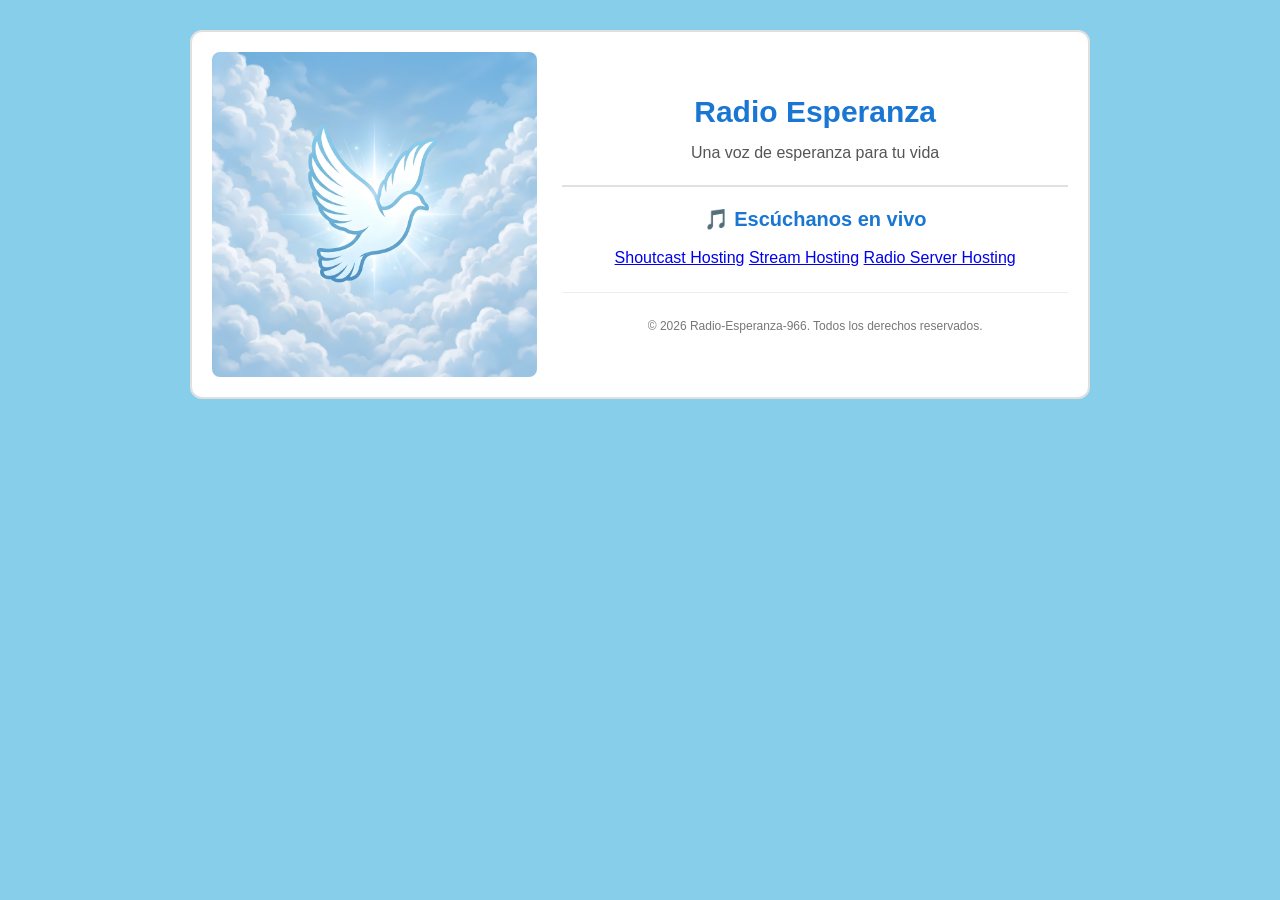
==== index.html @ 114783e9 "Add files via upload" ====
<!DOCTYPE html>
<html lang="es">
<head>
    <meta charset="UTF-8">
    <meta name="viewport" content="width=device-width, initial-scale=1.0">

    <title>Radio Esperanza</title>

    <link rel="stylesheet" href="estilo.css">
</head>

<body>

    <main class="radio">

        <div class="imagen-radio">
            <img
                src="radio-esperanza.png"
                alt="Radio Esperanza"
                class="logo"
            >
        </div>

        <div class="contenido-radio">

            <h1>Radio Esperanza</h1>

            <p class="descripcion">
                Una voz de esperanza para tu vida
            </p>

            <hr>

            <section class="reproductor">

                <h2>🎵 Escúchanos en vivo</h2>

                <div
                    data-type="newStreamPlayer"
                    data-publicToken="a053da18-01e2-44ce-ae27-fffcfc7bdf9b"
                    data-theme="light"
                    data-color="2196f3"
                    data-channelId=""
                    data-rendered="false"
                    class="cstrEmbed"
                >
                    <a href="https://www.caster.fm">Shoutcast Hosting</a>
                    <a href="https://www.caster.fm">Stream Hosting</a>
                    <a href="https://www.caster.fm">Radio Server Hosting</a>
                </div>

                <script src="https://cdn.cloud.caster.fm/widgets/embed.js"></script>

            </section>

            <footer>
                <p>
                    © 2026 Radio-Esperanza-966.
                    Todos los derechos reservados.
                </p>
            </footer>

        </div>

    </main>

</body>
</html>
---- estilo.css ----
/* Fondo de la página */
body {
    background-color: skyblue;
    font-family: Arial, sans-serif;
    margin: 0;
    padding: 30px 15px;
}

/* Tarjeta principal */
.radio {
    background-color: white;
    width: 100%;
    max-width: 900px;
    margin: 0 auto;
    padding: 20px;
    box-sizing: border-box;
    border: 2px solid #e0e0e0;
    border-radius: 12px;

    /* Imagen a la izquierda y contenido a la derecha */
    display: flex;
    align-items: center;
    gap: 25px;
}

/* Columna izquierda: imagen */
.imagen-radio {
    flex: 0 0 38%;
    min-width: 0;
}

.logo {
    display: block;
    width: 100%;
    height: auto;
    border-radius: 8px;
}

/* Columna derecha: textos y reproductor */
.contenido-radio {
    flex: 1;
    min-width: 0;
    text-align: center;
}

/* Título */
h1 {
    color: #1976d2;
    font-size: 30px;
    margin: 0 0 12px;
}

/* Descripción */
.descripcion {
    color: #555555;
    font-size: 16px;
    line-height: 1.5;
    margin: 0 0 20px;
}

/* Separador */
hr {
    border: none;
    border-top: 2px solid #e0e0e0;
    margin: 20px 0;
}

/* Reproductor */
.reproductor {
    width: 100%;
    min-width: 0;
}

.reproductor h2 {
    color: #1976d2;
    font-size: 20px;
    margin: 0 0 18px;
}

/* Evita que el reproductor desborde la tarjeta */
.cstrEmbed {
    max-width: 100%;
}

/* Pie de página */
footer {
    margin-top: 25px;
    padding-top: 12px;
    border-top: 1px solid #eeeeee;
}

footer p {
    color: #777777;
    font-size: 12px;
    line-height: 1.5;
    margin-bottom: 0;
}

/* Adaptación para teléfonos y pantallas pequeñas */
@media (max-width: 650px) {

    body {
        padding: 15px 10px;
    }

    .radio {
        flex-direction: column;
        gap: 20px;
        padding: 15px;
    }

    .imagen-radio {
        flex: none;
        width: 100%;
    }

    .logo {
        width: 100%;
        height: auto;
    }

    .contenido-radio {
        width: 100%;
    }

    h1 {
        font-size: 28px;
    }

    .reproductor h2 {
        font-size: 19px;
    }
}
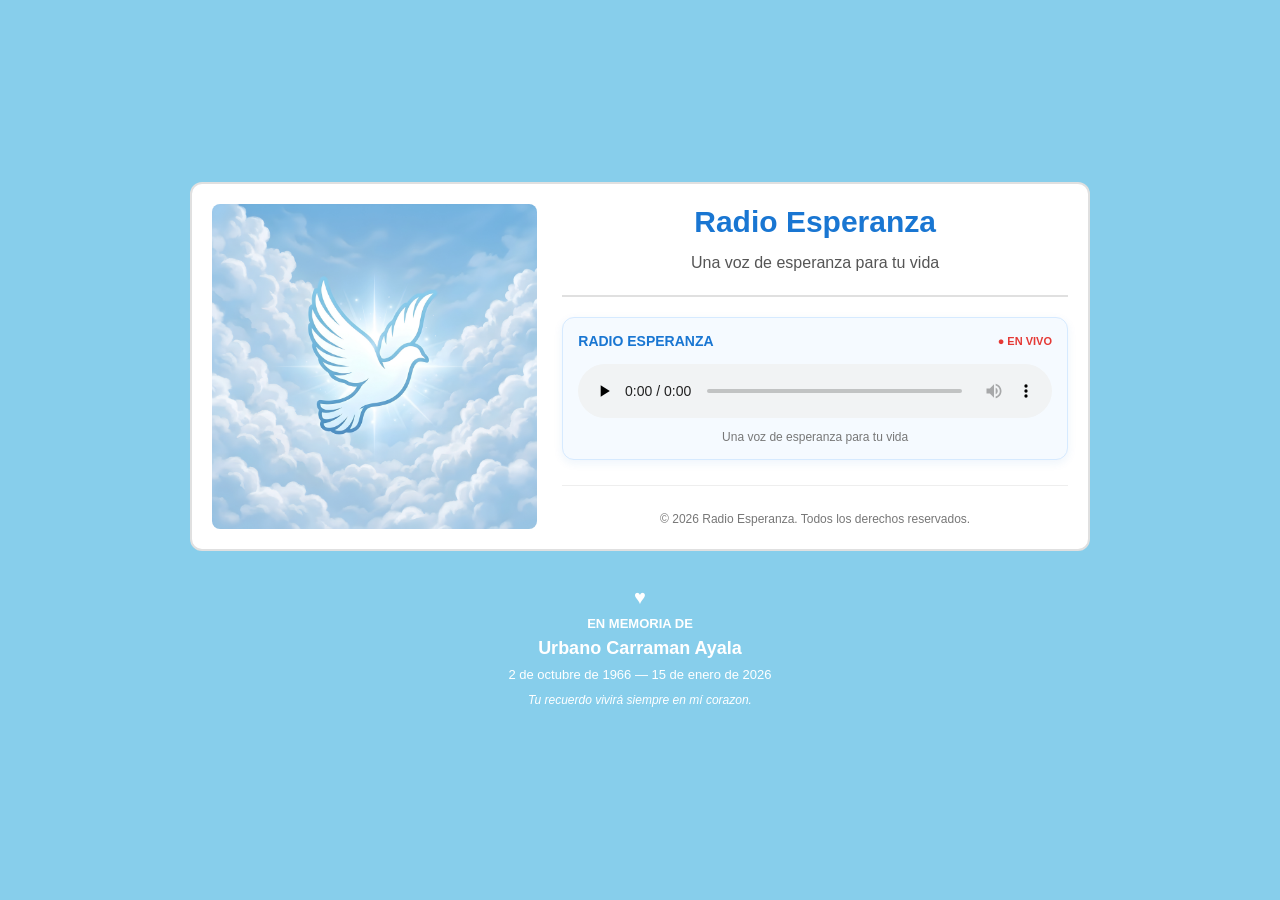
==== commit 6481ddcd: "Add files via upload" ====
--- a/index.html
+++ b/index.html
@@ -1,68 +1,75 @@
+
 <!DOCTYPE html>
 <html lang="es">
 <head>
     <meta charset="UTF-8">
     <meta name="viewport" content="width=device-width, initial-scale=1.0">
-
     <title>Radio Esperanza</title>
-
     <link rel="stylesheet" href="estilo.css">
 </head>
 
 <body>
 
-    <main class="radio">
+    <div class="pagina">
 
-        <div class="imagen-radio">
-            <img
-                src="radio-esperanza.png"
-                alt="Radio Esperanza"
-                class="logo"
-            >
+        <main class="radio">
+
+            <div class="imagen-radio">
+                <img src="radio-esperanza.png" alt="Radio Esperanza" class="logo">
+            </div>
+
+            <div class="contenido-radio">
+
+                <h1>Radio Esperanza</h1>
+
+                <p class="descripcion">
+                    Una voz de esperanza para tu vida
+                </p>
+
+                <hr>
+
+                <section class="reproductor">
+
+                    <div class="player">
+
+                        <div class="player-cabecera">
+                            <span class="player-nombre">RADIO ESPERANZA</span>
+                            <span class="player-en-vivo">● EN VIVO</span>
+                        </div>
+
+                        <audio controls preload="none">
+                            <source src="https://morcast.caster.fm:12990/7Qsq8?token=d385394e4b8e970b20f5c3ed74074cba" type="audio/mpeg">
+                            Tu navegador no admite audio HTML5.
+                        </audio>
+
+                        <p class="player-frase">
+                            Una voz de esperanza para tu vida
+                        </p>
+
+                    </div>
+
+                </section>
+
+                <footer>
+                    <p>
+                        © 2026 Radio Esperanza.
+                        Todos los derechos reservados.
+                    </p>
+                </footer>
+
+            </div>
+
+        </main>
+
+        <div class="homenaje">
+            <span>♥</span>
+            <h3>En memoria de</h3>
+            <h2>Urbano Carraman Ayala</h2>
+            <p>2 de octubre de 1966 — 15 de enero de 2026</p>
+            <small>Tu recuerdo vivirá siempre en mí corazon.</small>
         </div>
 
-        <div class="contenido-radio">
-
-            <h1>Radio Esperanza</h1>
-
-            <p class="descripcion">
-                Una voz de esperanza para tu vida
-            </p>
-
-            <hr>
-
-            <section class="reproductor">
-
-                <h2>🎵 Escúchanos en vivo</h2>
-
-                <div
-                    data-type="newStreamPlayer"
-                    data-publicToken="a053da18-01e2-44ce-ae27-fffcfc7bdf9b"
-                    data-theme="light"
-                    data-color="2196f3"
-                    data-channelId=""
-                    data-rendered="false"
-                    class="cstrEmbed"
-                >
-                    <a href="https://www.caster.fm">Shoutcast Hosting</a>
-                    <a href="https://www.caster.fm">Stream Hosting</a>
-                    <a href="https://www.caster.fm">Radio Server Hosting</a>
-                </div>
-
-                <script src="https://cdn.cloud.caster.fm/widgets/embed.js"></script>
-
-            </section>
-
-            <footer>
-                <p>
-                    © 2026 Radio-Esperanza-966.
-                    Todos los derechos reservados.
-                </p>
-            </footer>
-
-        </div>
-
-    </main>
+    </div>
 
 </body>
-</html>+</html>
--- a/estilo.css
+++ b/estilo.css
@@ -130,4 +130,95 @@
     .reproductor h2 {
         font-size: 19px;
     }
-}+}
+
+.player {
+    background: #f5faff;
+    border: 1px solid #d6eaff;
+    border-radius: 12px;
+    padding: 15px;
+    box-shadow: 0 3px 10px rgba(25, 118, 210, 0.08);
+}
+
+.player-cabecera {
+    display: flex;
+    justify-content: space-between;
+    align-items: center;
+    gap: 8px;
+    margin-bottom: 15px;
+}
+
+.player-nombre {
+    color: #1976d2;
+    font-size: 14px;
+    font-weight: bold;
+}
+
+.player-en-vivo {
+    color: #e53935;
+    font-size: 11px;
+    font-weight: bold;
+}
+
+.player audio {
+    width: 100%;
+    display: block;
+}
+
+.player-frase {
+    color: #777;
+    font-size: 12px;
+    margin: 12px 0 0;
+}
+@media (min-width: 651px) {
+    body {
+        min-height: 100vh;
+        box-sizing: border-box;
+        display: flex;
+        align-items: center;
+    }
+
+    .radio {
+        margin: auto;
+    }
+}
+
+.pagina {
+    width: 100%;
+    max-width: 940px;
+    margin: auto;
+}
+
+.homenaje {
+    text-align: center;
+    margin-top: 25px;
+    padding: 10px;
+    color: #ffffff;
+}
+
+.homenaje span {
+    font-size: 20px;
+    color: #ffffff;
+}
+
+.homenaje h3 {
+    font-size: 13px;
+    text-transform: uppercase;
+    margin: 7px 0;
+}
+
+.homenaje h2 {
+    font-size: 18px;
+    margin: 5px 0;
+}
+
+.homenaje p {
+    font-size: 13px;
+    margin: 8px 0;
+}
+
+.homenaje small {
+    font-size: 12px;
+    font-style: italic;
+}
+
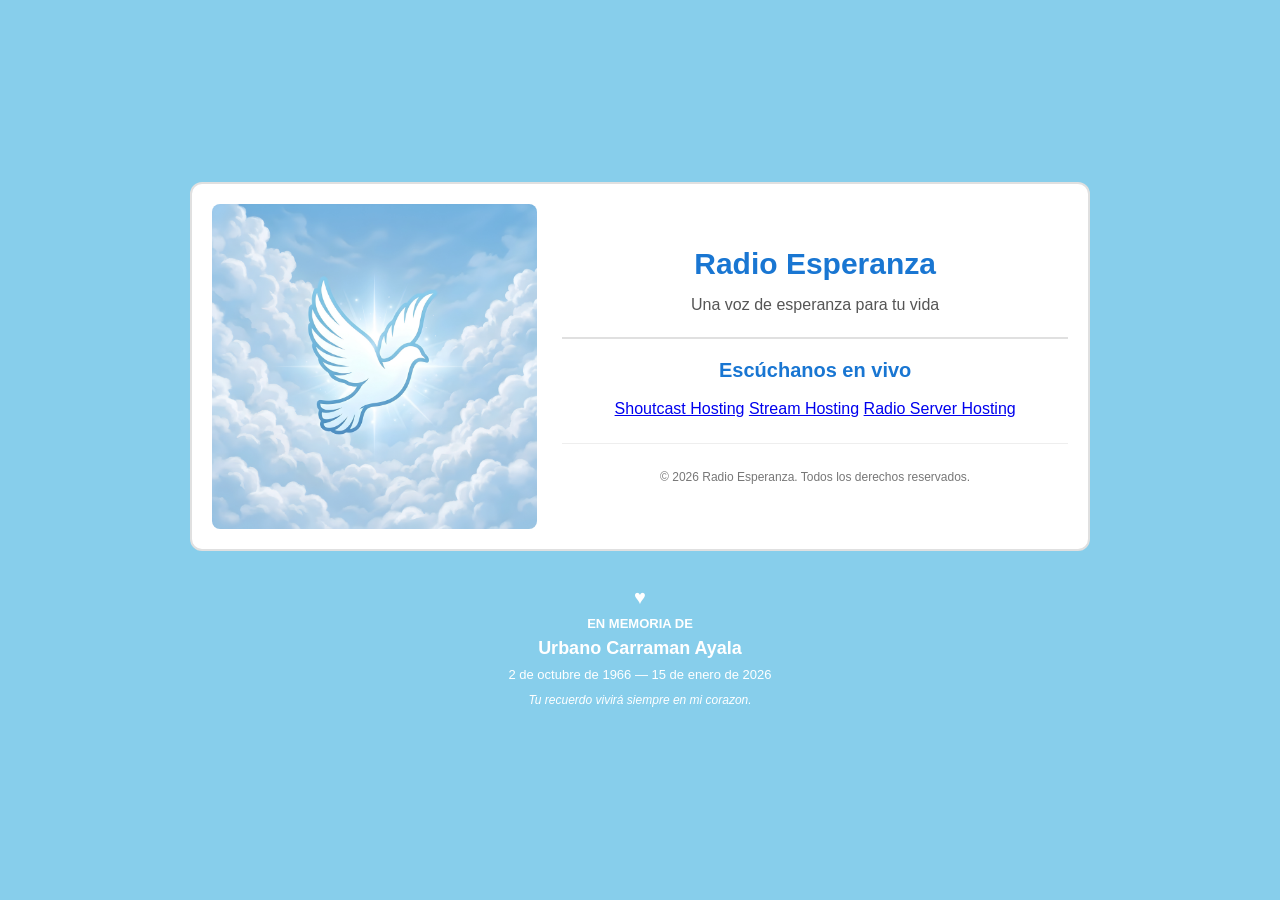
==== commit ff1eb4a1: "Add files via upload" ====
--- a/index.html
+++ b/index.html
@@ -4,7 +4,9 @@
 <head>
     <meta charset="UTF-8">
     <meta name="viewport" content="width=device-width, initial-scale=1.0">
+
     <title>Radio Esperanza</title>
+
     <link rel="stylesheet" href="estilo.css">
 </head>
 
@@ -15,7 +17,11 @@
         <main class="radio">
 
             <div class="imagen-radio">
-                <img src="radio-esperanza.png" alt="Radio Esperanza" class="logo">
+                <img
+                    src="radio-esperanza.png"
+                    alt="Radio Esperanza"
+                    class="logo"
+                >
             </div>
 
             <div class="contenido-radio">
@@ -30,23 +36,23 @@
 
                 <section class="reproductor">
 
-                    <div class="player">
+                    <h2>Escúchanos en vivo</h2>
 
-                        <div class="player-cabecera">
-                            <span class="player-nombre">RADIO ESPERANZA</span>
-                            <span class="player-en-vivo">● EN VIVO</span>
-                        </div>
+                    <div
+                        data-type="newStreamPlayer"
+                        data-publicToken="a053da18-01e2-44ce-ae27-fffcfc7bdf9b"
+                        data-theme="light"
+                        data-color="e81e4d"
+                        data-channelId=""
+                        data-rendered="false"
+                        class="cstrEmbed"
+                    >
+                        <a href="https://www.caster.fm">Shoutcast Hosting</a>
+                        <a href="https://www.caster.fm">Stream Hosting</a>
+                        <a href="https://www.caster.fm">Radio Server Hosting</a>
+                    </div>
 
-                        <audio controls preload="none">
-                            <source src="https://morcast.caster.fm:12990/7Qsq8?token=d385394e4b8e970b20f5c3ed74074cba" type="audio/mpeg">
-                            Tu navegador no admite audio HTML5.
-                        </audio>
-
-                        <p class="player-frase">
-                            Una voz de esperanza para tu vida
-                        </p>
-
-                    </div>
+                    <script src="//cdn.cloud.caster.fm//widgets/embed.js"></script>
 
                 </section>
 
@@ -62,11 +68,17 @@
         </main>
 
         <div class="homenaje">
+
             <span>♥</span>
+
             <h3>En memoria de</h3>
+
             <h2>Urbano Carraman Ayala</h2>
+
             <p>2 de octubre de 1966 — 15 de enero de 2026</p>
-            <small>Tu recuerdo vivirá siempre en mí corazon.</small>
+
+            <small>Tu recuerdo vivirá siempre en mi corazon.</small>
+
         </div>
 
     </div>
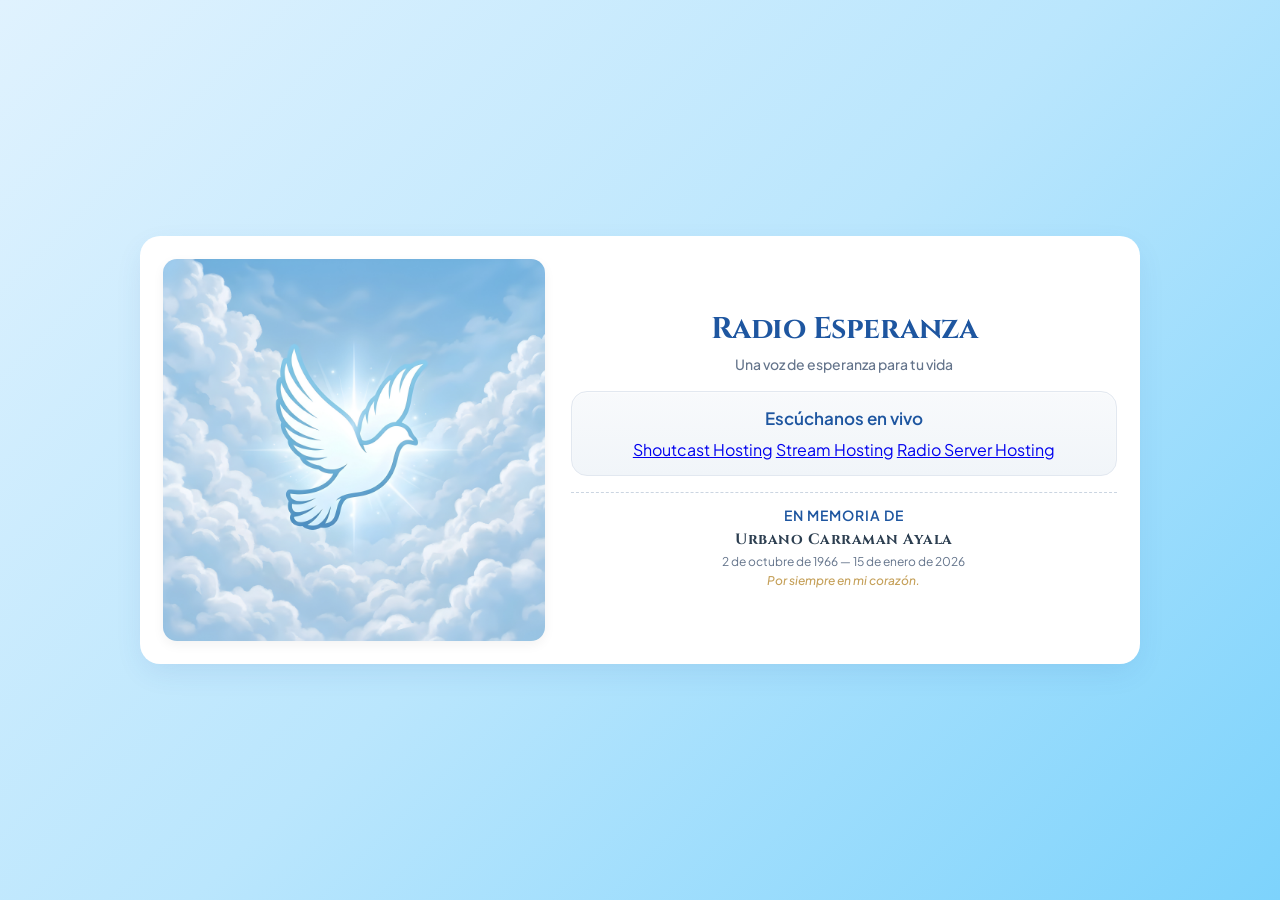
==== commit 01804704: "Add files via upload" ====
--- a/index.html
+++ b/index.html
@@ -1,87 +1,38 @@
-
 <!DOCTYPE html>
 <html lang="es">
-<head>
-    <meta charset="UTF-8">
-    <meta name="viewport" content="width=device-width, initial-scale=1.0">
-
-    <title>Radio Esperanza</title>
-
-    <link rel="stylesheet" href="estilo.css">
-</head>
-
-<body>
-
-    <div class="pagina">
-
-        <main class="radio">
-
-            <div class="imagen-radio">
-                <img
-                    src="radio-esperanza.png"
-                    alt="Radio Esperanza"
-                    class="logo"
-                >
+    <head>
+        <meta charset="UTF-8">
+        <meta name="viewport" content="width=device-width, initial-scale=1.0">
+        <title>Radio Esperanza | Radio Cristiana Online y Música de Adoración</title>
+        <meta name="description" content="Escucha Radio Esperanza en vivo desde cualquier lugar. Música cristiana, alabanzas y adoración para fortalecer tu fe. Una voz de esperanza para tu vida.">
+        <meta name="keywords" content="radio cristiana online, música cristiana, alabanzas cristianas, música de adoración, radio cristiana en vivo">
+        <meta name="author" content="Radio Esperanza">
+        <link rel="stylesheet" href="estilo.css">
+    </head>
+    <body>
+        <div class="contenedor">
+            <div class="imagen">
+                <img src="radio-esperanza.png" alt="Radio Esperanza">
             </div>
-
-            <div class="contenido-radio">
-
+            <div class="contenido">
                 <h1>Radio Esperanza</h1>
-
-                <p class="descripcion">
-                    Una voz de esperanza para tu vida
-                </p>
-
-                <hr>
-
-                <section class="reproductor">
-
+                <p>Una voz de esperanza para tu vida</p>
+                <div class="reproductor">
                     <h2>Escúchanos en vivo</h2>
-
-                    <div
-                        data-type="newStreamPlayer"
-                        data-publicToken="a053da18-01e2-44ce-ae27-fffcfc7bdf9b"
-                        data-theme="light"
-                        data-color="e81e4d"
-                        data-channelId=""
-                        data-rendered="false"
-                        class="cstrEmbed"
-                    >
+                    <div data-type="newStreamPlayer" data-publicToken="a053da18-01e2-44ce-ae27-fffcfc7bdf9b" data-theme="light" data-color="e81e4d" data-channelId="" data-rendered="false" class="cstrEmbed">
                         <a href="https://www.caster.fm">Shoutcast Hosting</a>
                         <a href="https://www.caster.fm">Stream Hosting</a>
                         <a href="https://www.caster.fm">Radio Server Hosting</a>
                     </div>
-
                     <script src="//cdn.cloud.caster.fm//widgets/embed.js"></script>
-
-                </section>
-
-                <footer>
-                    <p>
-                        © 2026 Radio Esperanza.
-                        Todos los derechos reservados.
-                    </p>
-                </footer>
-
+                </div>
+                <div class="homenaje">
+                    <h2>En memoria de</h2>
+                    <h3>Urbano Carraman Ayala</h3>
+                    <p>2 de octubre de 1966 — 15 de enero de 2026</p>
+                    <p>Por siempre en mi corazón.</p>
+                </div>
             </div>
-
-        </main>
-
-        <div class="homenaje">
-
-            <span>♥</span>
-
-            <h3>En memoria de</h3>
-
-            <h2>Urbano Carraman Ayala</h2>
-
-            <p>2 de octubre de 1966 — 15 de enero de 2026</p>
-
-            <small>Tu recuerdo vivirá siempre en mi corazon.</small>
-
         </div>
-
-    </div>
-
-</body>
-</html>
+    </body>
+</html>
--- a/estilo.css
+++ b/estilo.css
@@ -1,224 +1,220 @@
-/* Fondo de la página */
+
+@import url('https://fonts.googleapis.com/css2?family=Cinzel:wght@500;700&family=Plus+Jakarta+Sans:wght@400;500;600&display=swap');
+
+:root {
+    --primary-color: #1e56a0;
+    --primary-hover: #163f76;
+    --accent-gold: #c5a059;
+    --bg-gradient: linear-gradient(135deg, #e0f2fe 0%, #bae6fd 50%, #7dd3fc 100%);
+    --card-bg: #ffffff;
+    --text-main: #2c3e50;
+    --text-muted: #64748b;
+    --border-color: #e2e8f0;
+    --shadow-soft: 0 10px 30px -5px rgba(30, 86, 160, 0.12);
+    --shadow-card: 0 4px 12px rgba(0, 0, 0, 0.05);
+}
+
+* {
+    box-sizing: border-box;
+}
+
 body {
-    background-color: skyblue;
-    font-family: Arial, sans-serif;
+    background: var(--bg-gradient);
+    font-family: 'Plus Jakarta Sans', sans-serif;
     margin: 0;
-    padding: 30px 15px;
-}
-
-/* Tarjeta principal */
-.radio {
-    background-color: white;
-    width: 100%;
-    max-width: 900px;
-    margin: 0 auto;
-    padding: 20px;
-    box-sizing: border-box;
-    border: 2px solid #e0e0e0;
-    border-radius: 12px;
-
-    /* Imagen a la izquierda y contenido a la derecha */
+    padding: 12px;
+    min-height: 100vh;
     display: flex;
     align-items: center;
-    gap: 25px;
-}
-
-/* Columna izquierda: imagen */
-.imagen-radio {
-    flex: 0 0 38%;
+    justify-content: center;
+    color: var(--text-main);
+}
+
+.contenedor {
+    background-color: var(--card-bg);
+    width: 100%;
+    max-width: 1000px;
+    margin: auto;
+    padding: 22px;
+    border-radius: 20px;
+    border: 1px solid rgba(255, 255, 255, 0.8);
+    box-shadow: var(--shadow-soft);
+    display: flex;
+    align-items: center;
+    gap: 26px;
+}
+
+.imagen {
+    flex: 0 0 40%;
     min-width: 0;
 }
 
-.logo {
+.imagen img {
     display: block;
     width: 100%;
     height: auto;
-    border-radius: 8px;
-}
-
-/* Columna derecha: textos y reproductor */
-.contenido-radio {
+    max-height: 520px;
+    object-fit: contain;
+    border-radius: 14px;
+    box-shadow: var(--shadow-card);
+    transition: transform 0.3s ease, box-shadow 0.3s ease;
+}
+
+.imagen img:hover {
+    transform: translateY(-2px);
+    box-shadow: 0 8px 20px rgba(0, 0, 0, 0.1);
+}
+
+.contenido {
     flex: 1;
     min-width: 0;
     text-align: center;
 }
 
-/* Título */
 h1 {
-    color: #1976d2;
+    font-family: 'Cinzel', serif;
+    color: var(--primary-color);
     font-size: 30px;
-    margin: 0 0 12px;
-}
-
-/* Descripción */
-.descripcion {
-    color: #555555;
-    font-size: 16px;
+    font-weight: 700;
+    letter-spacing: -0.5px;
+    margin: 0 0 5px;
+}
+
+.contenido > p {
+    color: var(--text-muted);
+    font-size: 14px;
+    font-weight: 500;
     line-height: 1.5;
-    margin: 0 0 20px;
-}
-
-/* Separador */
-hr {
-    border: none;
-    border-top: 2px solid #e0e0e0;
-    margin: 20px 0;
-}
-
-/* Reproductor */
+    margin: 0 0 16px;
+}
+
 .reproductor {
     width: 100%;
-    min-width: 0;
+    background: linear-gradient(180deg, #f8fafc 0%, #f1f5f9 100%);
+    border: 1px solid var(--border-color);
+    border-radius: 16px;
+    padding: 15px;
+    box-shadow: inset 0 1px 2px rgba(255, 255, 255, 0.6);
 }
 
 .reproductor h2 {
-    color: #1976d2;
-    font-size: 20px;
-    margin: 0 0 18px;
-}
-
-/* Evita que el reproductor desborde la tarjeta */
+    color: var(--primary-color);
+    font-size: 17px;
+    font-weight: 600;
+    margin: 0 0 10px;
+    display: flex;
+    align-items: center;
+    justify-content: center;
+    gap: 8px;
+}
+
 .cstrEmbed {
     max-width: 100%;
-}
-
-/* Pie de página */
-footer {
-    margin-top: 25px;
-    padding-top: 12px;
-    border-top: 1px solid #eeeeee;
-}
-
-footer p {
-    color: #777777;
+    border-radius: 8px;
+    overflow: hidden;
+}
+
+.homenaje {
+    text-align: center;
+    margin-top: 16px;
+    padding-top: 13px;
+    position: relative;
+    border-top: 1px dashed #cbd5e1;
+}
+
+.homenaje h2 {
+    color: var(--primary-color);
+    font-size: 14px;
+    font-weight: 600;
+    text-transform: uppercase;
+    letter-spacing: 1px;
+    margin: 0 0 5px;
+}
+
+.homenaje h3 {
+    color: var(--text-main);
+    font-family: 'Cinzel', serif;
+    font-size: 15px;
+    font-weight: 700;
+    letter-spacing: 0.5px;
+    margin: 4px 0;
+}
+
+.homenaje p {
+    color: var(--text-muted);
     font-size: 12px;
-    line-height: 1.5;
-    margin-bottom: 0;
-}
-
-/* Adaptación para teléfonos y pantallas pequeñas */
-@media (max-width: 650px) {
-
+    margin: 4px 0;
+}
+
+.homenaje p:last-child {
+    font-style: italic;
+    color: var(--accent-gold);
+    font-weight: 500;
+}
+
+@media (max-width: 768px) {
     body {
-        padding: 15px 10px;
-    }
-
-    .radio {
+        padding: 12px 10px;
+        align-items: flex-start;
+    }
+
+    .contenedor {
         flex-direction: column;
-        gap: 20px;
-        padding: 15px;
-    }
-
-    .imagen-radio {
+        gap: 18px;
+        padding: 18px;
+        border-radius: 16px;
+        max-width: 480px;
+    }
+
+    .imagen {
         flex: none;
         width: 100%;
-    }
-
-    .logo {
-        width: 100%;
-        height: auto;
-    }
-
-    .contenido-radio {
-        width: 100%;
+        max-width: 320px;
+        margin: 0 auto;
+    }
+
+    .imagen img {
+        max-height: 300px;
     }
 
     h1 {
-        font-size: 28px;
+        font-size: 27px;
+    }
+
+    .contenido > p {
+        font-size: 14px;
+        margin-bottom: 14px;
+    }
+
+    .reproductor {
+        padding: 13px;
     }
 
     .reproductor h2 {
-        font-size: 19px;
-    }
-}
-
-.player {
-    background: #f5faff;
-    border: 1px solid #d6eaff;
-    border-radius: 12px;
-    padding: 15px;
-    box-shadow: 0 3px 10px rgba(25, 118, 210, 0.08);
-}
-
-.player-cabecera {
-    display: flex;
-    justify-content: space-between;
-    align-items: center;
-    gap: 8px;
-    margin-bottom: 15px;
-}
-
-.player-nombre {
-    color: #1976d2;
-    font-size: 14px;
-    font-weight: bold;
-}
-
-.player-en-vivo {
-    color: #e53935;
-    font-size: 11px;
-    font-weight: bold;
-}
-
-.player audio {
-    width: 100%;
-    display: block;
-}
-
-.player-frase {
-    color: #777;
-    font-size: 12px;
-    margin: 12px 0 0;
-}
-@media (min-width: 651px) {
-    body {
-        min-height: 100vh;
-        box-sizing: border-box;
-        display: flex;
-        align-items: center;
-    }
-
-    .radio {
-        margin: auto;
-    }
-}
-
-.pagina {
-    width: 100%;
-    max-width: 940px;
-    margin: auto;
-}
-
-.homenaje {
-    text-align: center;
-    margin-top: 25px;
-    padding: 10px;
-    color: #ffffff;
-}
-
-.homenaje span {
-    font-size: 20px;
-    color: #ffffff;
-}
-
-.homenaje h3 {
-    font-size: 13px;
-    text-transform: uppercase;
-    margin: 7px 0;
-}
-
-.homenaje h2 {
-    font-size: 18px;
-    margin: 5px 0;
-}
-
-.homenaje p {
-    font-size: 13px;
-    margin: 8px 0;
-}
-
-.homenaje small {
-    font-size: 12px;
-    font-style: italic;
-}
-
+        font-size: 16px;
+    }
+
+    .homenaje {
+        margin-top: 14px;
+        padding-top: 12px;
+    }
+}
+
+@media (max-width: 360px) {
+    .contenedor {
+        padding: 14px;
+        gap: 15px;
+    }
+
+    h1 {
+        font-size: 24px;
+    }
+
+    .imagen {
+        max-width: 260px;
+    }
+
+    .reproductor {
+        padding: 10px;
+    }
+}
